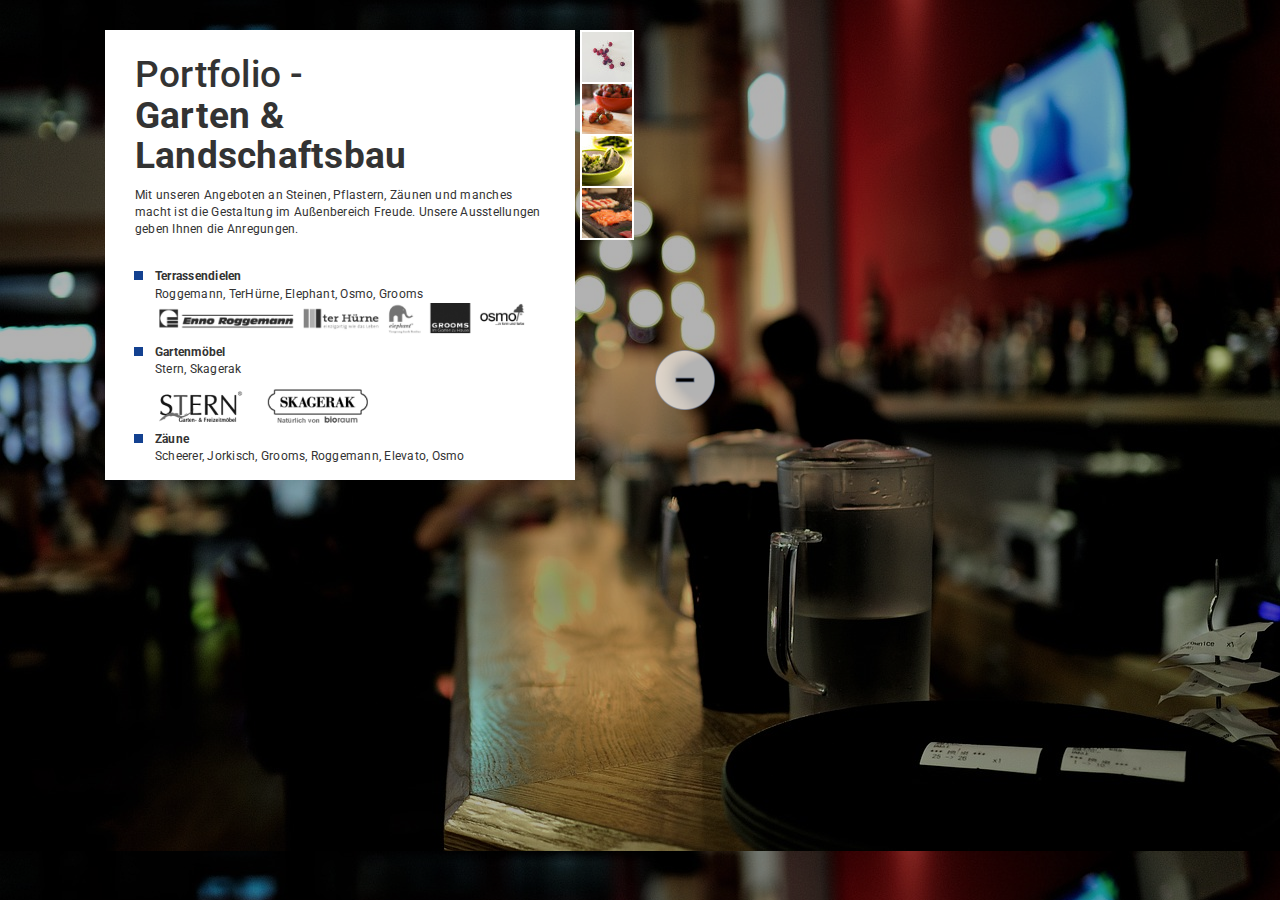
==== index.html @ fa927009 "Rename box.html to index.html" ====
<html>
<head>
  <meta charset="utf-8">
  <title>Portfolio in a box</title>
  <link href="https://maxcdn.bootstrapcdn.com/bootstrap/3.3.5/css/bootstrap.min.css" rel="stylesheet">
  <link rel="stylesheet" type="text/css" href="css/style.css" media="all">
  <style type="text/css">
  #content {background: url('../img/bar.jpg');}
  </style>
</head>
<body>

<div id="content" class="main-section">
  <div class="container">
    <div class="row">

      <main class="col-md-6" role="main">
          <div id="slimpanel" class="">
            <div>
              <a class="select_item" data-item="p1">
                <img src="img/food-50.jpg">
              </a>
            </div>
            <div>
              <a class="select_item" data-item="p2">
                <img src="img/berries-50.jpg">
              </a>
            </div>
            <div>
              <a class="select_item" data-item="p3">
                <img src="img/sushi-50.jpg">
              </a>
            </div>
            <div id="last">
              <a class="select_item" data-item="p4">
                <img src="img/sashimi-50.jpg">
              </a>
            </div>
          </div>

        <div id="box" style="visibility:visible;">
          <div id="projekte-1" class="content_item" data-item="p1" style="display:block">
            <h1>Portfolio -<br /><b> Garten &amp; Landschaftsbau </b></h1>
             <p>Mit unseren Angeboten an Steinen, Pflastern, Zäunen
          und manches macht ist die Gestaltung im
          Außenbereich Freude. Unsere Ausstellungen geben
          Ihnen die Anregungen.</p>
             <ul>
             <li><b>Terrassendielen</b><br />Roggemann, TerHürne, Elephant, Osmo, Grooms
               <img class="img-responsive" src="img/gl-logos1.png"></li>
             <li><b>Gartenmöbel</b><br />Stern, Skagerak</li>
               <img class="img-responsive" src="img/gl-logos2.png"></li>
             <li><b>Zäune</b><br /> Scheerer, Jorkisch, Grooms, Roggemann, Elevato, Osmo</li> </ul>
          </div>
          <div id="projekte-2" class="content_item" data-item="p2">
            <h1>Portfolio -<br /><b> Lorem ipsum</b></h1>
            <p>Lorem ipsum dolor sit amet, sed no iudico deleniti, ignota labore omittantur id usu. Laboramus adolescens appellantur eu qui, postea consetetur vix cu.
              Lorem eripuit et mei, sit illud semper minimum ea, eu diam utinam definitionem mei. Tritani recusabo partiendo ne eos. Usu docendi invenire cu.</p>
          </div>
          <div id="projekte-3" class="content_item" data-item="p3">
            <h1>Portfolio -<br /><b> Dolor sit</b></h1>
            <p>Lorem ipsum dolor sit amet, sed no iudico deleniti, ignota labore omittantur id usu. Laboramus adolescens appellantur eu qui, postea consetetur vix cu.
              Lorem eripuit et mei, sit illud semper minimum ea, eu diam utinam definitionem mei. Tritani recusabo partiendo ne eos. Usu docendi invenire cu.</p>
          </div>
          <div id="projekte-4" class="content_item" data-item="p4">
            <h1>Portfolio -<br /><b> Amet</b></h1>
            <p>Lorem ipsum dolor sit amet, sed no iudico deleniti, ignota labore omittantur id usu. Laboramus adolescens appellantur eu qui, postea consetetur vix cu.
              Lorem eripuit et mei, sit illud semper minimum ea, eu diam utinam definitionem mei. Tritani recusabo partiendo ne eos. Usu docendi invenire cu.</p>
          </div>

      </div>
    </main>


      <aside class="col-md-6">
          <div id="column2">
            <div id="plus" >
              <img id="plusminus" style="left: 0" src="img/plusminus.png" class="">
            </div>
          </div>
      </aside>

    </div>
  </div>
</div>
  <style type="text/css">
  .preload-images {
  background:
        url('img/food.jpg') no-repeat -9999px -9999px,
        url('img/berries.jpg') no-repeat -9999px -9999px,
        url('img/sushi.jpg') no-repeat -9999px -9999px,
        url('img/sashimi.jpg') no-repeat -9999px -9999px,
  }
  </style>
  <div class="preload-images"></div>
  <script src="js/jquery-1.11.2.min.js" type="text/javascript"></script>
  <script src="js/portfolio-box-navi.js" type="text/javascript"></script>
  <script src="https://maxcdn.bootstrapcdn.com/bootstrap/3.3.5/js/bootstrap.min.js"></script>
</body>
</html>
---- css/style.css ----
/**
*    Main CSS
*    --------
*
**/
@import url('http://fonts.googleapis.com/css?family=Roboto:400,100,300&subset=latin,latin-ext');
body {
  margin:0;
  padding:0;
  font-family: 'Roboto', sans-serif;
  -webkit-transition: all 1s ease-in-out;
  -o-transition: all 1s ease-in-out;
  transition: all 1s ease-in-out;
}
#content {
    width:100%;
    min-height: 900px;
    background-size: cover;
    background-repeat: no-repeat;
    position: relative;
}
/*
* Semitransparent overlay
*/
.main-section:after {
content:"";position:absolute;top:0;left:0;z-index:0;width:100%;height:100%;background-color:rgba(0,0,0,0.3)
}
.bgtoggle:after {background-color:rgba(255,255,255,0.1)}
#prodoverlay {text-align:center;min-height:650px;position:relative;top:40%}
/*
* Box
*/
#box {
-webkit-transition: all 1s ease-in-out;
transition: all 1s ease-in-out;
font-size: 12px;
font-family: Roboto;
background:white;
padding:5px 30px;
letter-spacing: 0.02em;
max-width: 470px;
margin-left:15px;
height: 450px;
overflow-y: scroll;
position: relative;
z-index:5;
}
#box ul {padding: 15px}
#box ul li {list-style-image: url('../img/dot.png');padding: 5px}
#box h1 {font-size: 37px}
#box > div{display:none}
#box > div:target{display:block}
/*
* Plus Minus
**/
#plus{cursor:pointer;position:relative;z-index:2;top:350px;width:60px;overflow: hidden}
#plusminus {width:120px;position:relative}
/*
* slimpanel
**/
#slimpanel{max-width:50px;margin-top:2px;position:absolute;z-index:2;left:90%}
#slimpanel> div:last-of-type {
    border-right: 1px solid;
    border-color: pink;
}
#slimpanel {outline:2px solid white}
#slimpanel div:not(#last) {
  border-bottom: 2px solid white;
}
#slimpanel{
-webkit-transition: all 1s cubic-bezier(.91,.1,.48,1.04);
-moz-transition: all 1s cubic-bezier(.91,.1,.48,1.04);
-ms-transition: all 1s cubic-bezier(.91,.1,.48,1.04);
-o-transition: all 1s cubic-bezier(.91,.1,.48,1.04);
transition: all 1s cubic-bezier(.91,.1,.48,1.04);
}
/* slimpanel effects */
.select_item{-webkit-transition: all 0.8s ease-in-out 0s,opacity 0.25s ease-in-out;
  -o-transition: all 0.8s ease-in-out 0s,opacity 0.25s ease-in-out;
  transition: all 0.8s ease-in-out 0s,opacity 0.25s ease-in-out;}
.select_item img:hover, .activeitem img {outline: 2px solid #333;position: relative;z-index: 1}
.shift {left:-60px!important}
.shiftslim{left:0!important}
/*
*        Media MIN
*/
@media(min-width:605px){
#box{left:20px;top:30px;}
#slimpanel{margin-top:32px!important;}
}
@media (min-width: 768px) {
  .container {
    width: 750px;
  }
}
@media (min-width: 992px) {
  .container {
    width: 970px;
  }
}
@media (min-width: 1200px) {
.container {
    width: 1170px;
  }
}

/**
*         Media MAX
**/
@media(max-width:300px){
#box{width:100%;margin-left:0!important;margin-right:50px}
#slimpanel{left:auto!important;right:5px!important}
}
@media(max-width:540px){
#box{margin-left:0!important;margin-right:50px}
}
@media(max-width:590px){
#slimpanel{left:auto!important;right:10px!important}
}
@media(max-width:995px){
#slimpanel{position:absolute;left:90%}
}
@media(max-width:1200px){
#box{margin-right:50px}
}
/*
*         Scrollbar Firefox Chrome
**/
::-webkit-scrollbar {
    width: 7px;
}
::-webkit-scrollbar-track {
    -webkit-box-shadow: inset 0 0 8px rgba(0,0,0,0.3);
}
::-webkit-scrollbar-thumb {
background-color:#333;
}
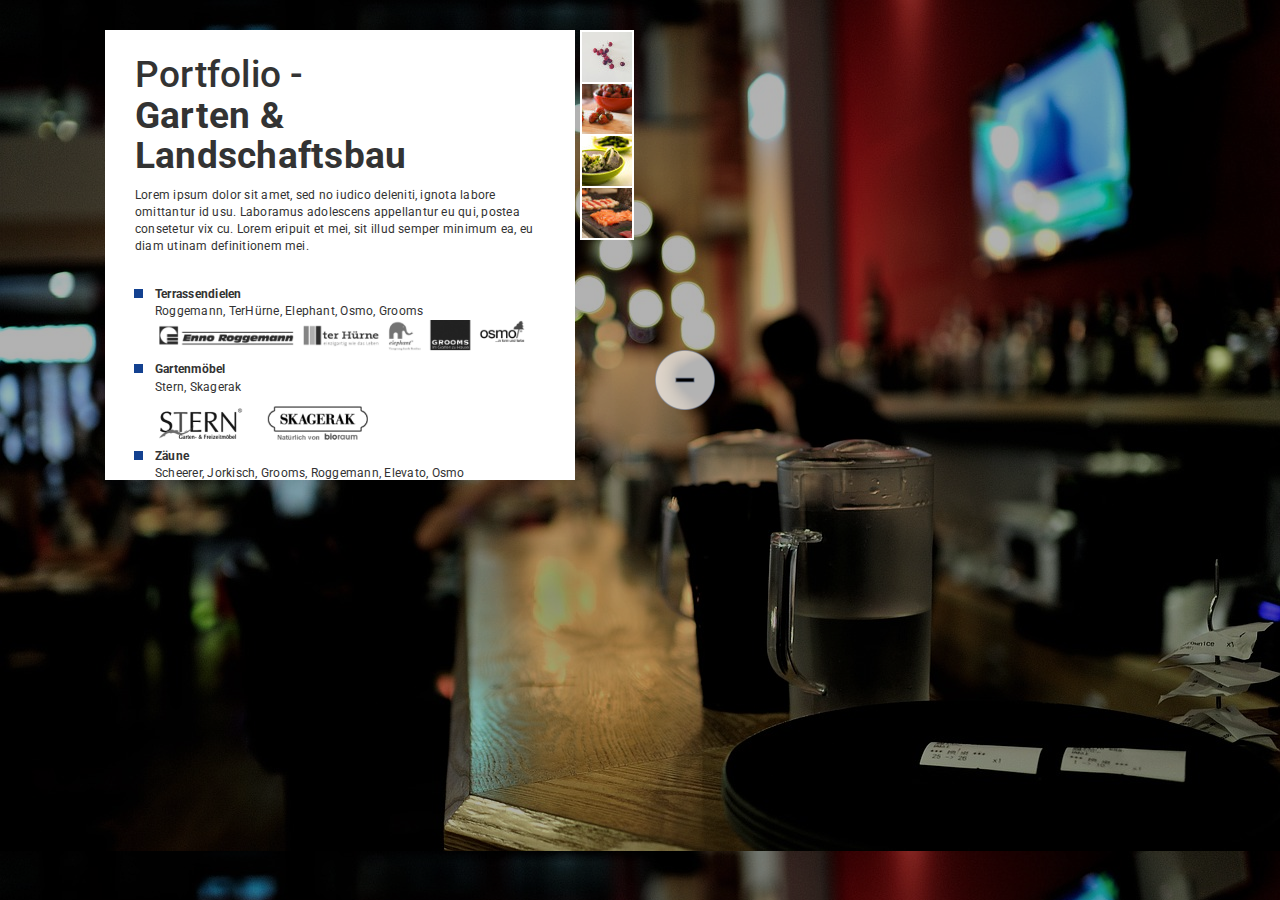
==== commit 88e0cc97: "Update index.html" ====
--- a/index.html
+++ b/index.html
@@ -5,7 +5,7 @@
   <link href="https://maxcdn.bootstrapcdn.com/bootstrap/3.3.5/css/bootstrap.min.css" rel="stylesheet">
   <link rel="stylesheet" type="text/css" href="css/style.css" media="all">
   <style type="text/css">
-  #content {background: url('../img/bar.jpg');}
+  #content {background: url('img/bar.jpg');}
   </style>
 </head>
 <body>
@@ -41,10 +41,8 @@
         <div id="box" style="visibility:visible;">
           <div id="projekte-1" class="content_item" data-item="p1" style="display:block">
             <h1>Portfolio -<br /><b> Garten &amp; Landschaftsbau </b></h1>
-             <p>Mit unseren Angeboten an Steinen, Pflastern, Zäunen
-          und manches macht ist die Gestaltung im
-          Außenbereich Freude. Unsere Ausstellungen geben
-          Ihnen die Anregungen.</p>
+             <p>Lorem ipsum dolor sit amet, sed no iudico deleniti, ignota labore omittantur id usu. Laboramus adolescens appellantur eu qui, postea consetetur vix cu.
+              Lorem eripuit et mei, sit illud semper minimum ea, eu diam utinam definitionem mei.</p>
              <ul>
              <li><b>Terrassendielen</b><br />Roggemann, TerHürne, Elephant, Osmo, Grooms
                <img class="img-responsive" src="img/gl-logos1.png"></li>
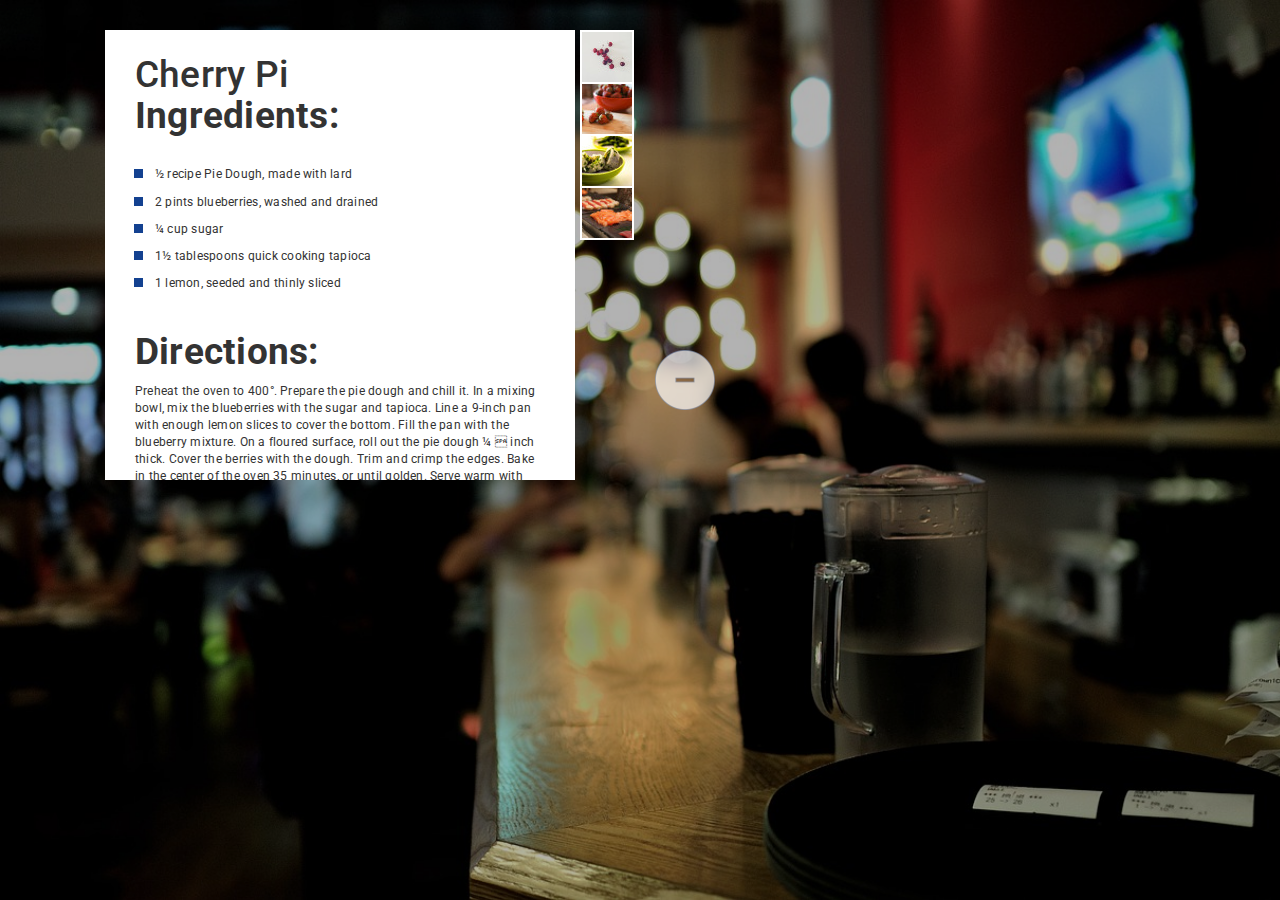
==== commit fac40193: "omg" ====
--- a/index.html
+++ b/index.html
@@ -40,20 +40,61 @@
 
         <div id="box" style="visibility:visible;">
           <div id="projekte-1" class="content_item" data-item="p1" style="display:block">
-            <h1>Portfolio -<br /><b> Garten &amp; Landschaftsbau </b></h1>
-             <p>Lorem ipsum dolor sit amet, sed no iudico deleniti, ignota labore omittantur id usu. Laboramus adolescens appellantur eu qui, postea consetetur vix cu.
-              Lorem eripuit et mei, sit illud semper minimum ea, eu diam utinam definitionem mei.</p>
-             <ul>
-             <li><b>Terrassendielen</b><br />Roggemann, TerHürne, Elephant, Osmo, Grooms
-               <img class="img-responsive" src="img/gl-logos1.png"></li>
-             <li><b>Gartenmöbel</b><br />Stern, Skagerak</li>
-               <img class="img-responsive" src="img/gl-logos2.png"></li>
-             <li><b>Zäune</b><br /> Scheerer, Jorkisch, Grooms, Roggemann, Elevato, Osmo</li> </ul>
+
+            <h1>Cherry Pi</br><b>Ingredients:</b></h1>
+<ul>
+        <li>½  recipe  Pie  Dough,  made  with  lard </li>
+        <li>2  pints  blueberries,  washed  and  drained </li>
+        <li>¼  cup  sugar</li>
+        <li>1½  tablespoons  quick  cooking  tapioca </li>
+        <li>1  lemon,  seeded  and  thinly  sliced </li>
+</ul>
+          <h1><b>Directions:</b></h1>
+            <p>
+
+              Preheat  the  oven  to  400°.
+
+Prepare  the  pie  dough  and  chill  it.
+
+In  a  mixing  bowl,  mix  the  blueberries  with  the  sugar  and  tapioca.
+
+Line  a  9-inch  pan  with  enough  lemon  slices  to  cover  the  bottom.
+
+Fill  the  pan  with  the  blueberry  mixture.
+
+On  a  floured  surface,  roll  out  the  pie  dough  ¼    inch  thick.
+
+Cover  the  berries  with  the  dough.  Trim  and  crimp  the  edges.
+
+Bake  in  the  center  of  the  oven  35  minutes,  or  until  golden.
+
+Serve  warm  with  vanilla  ice  cream  or  the  rose  hip  variatio.
+
+            </p>
+
           </div>
           <div id="projekte-2" class="content_item" data-item="p2">
-            <h1>Portfolio -<br /><b> Lorem ipsum</b></h1>
-            <p>Lorem ipsum dolor sit amet, sed no iudico deleniti, ignota labore omittantur id usu. Laboramus adolescens appellantur eu qui, postea consetetur vix cu.
-              Lorem eripuit et mei, sit illud semper minimum ea, eu diam utinam definitionem mei. Tritani recusabo partiendo ne eos. Usu docendi invenire cu.</p>
+    <h1>Strawberry Pi</br><b>Ingredients:</b></h1>
+          <ul>
+            <li>1 cup sugar</li>
+            <li>1 1⁄4 cups water</li>
+            <li>2 tablespoons cornstarch</li>
+            <li>1⁄4 cup strawberry gelatin powder (recommend Jello)</li>
+            <li>4 cups fresh strawberries, halved</li>
+            <li>1 9-inch baked pie crust</li>
+          </ul>
+    <h1><b>Directions:</b></h1>
+
+          <p>
+              Bring sugar, water and cornstarch to a boil over medium heat.
+Cook stirring constantly for 1 minute or until thickened.
+Stir in strawberry gelatin until dissolved.
+Remove from heat; chill 2 hours.
+Arrange strawberries in pastry shell and pour gelatin mixture over.
+Cover and chill 2-4 hours.
+Serve pie with whipped cream if desired.
+</p>
+
           </div>
           <div id="projekte-3" class="content_item" data-item="p3">
             <h1>Portfolio -<br /><b> Dolor sit</b></h1>
@@ -61,11 +102,19 @@
               Lorem eripuit et mei, sit illud semper minimum ea, eu diam utinam definitionem mei. Tritani recusabo partiendo ne eos. Usu docendi invenire cu.</p>
           </div>
           <div id="projekte-4" class="content_item" data-item="p4">
-            <h1>Portfolio -<br /><b> Amet</b></h1>
-            <p>Lorem ipsum dolor sit amet, sed no iudico deleniti, ignota labore omittantur id usu. Laboramus adolescens appellantur eu qui, postea consetetur vix cu.
-              Lorem eripuit et mei, sit illud semper minimum ea, eu diam utinam definitionem mei. Tritani recusabo partiendo ne eos. Usu docendi invenire cu.</p>
+
+            <h1>Pasta Carbonara -<br /><b> Ingredients: </b></h1>
+             <p></p>
+             <ul>
+              <li>5  tablespoons  extra  virgin  olive  oil </li>
+              <li>4  large  or  5  small  eggs,  at  room  temperature </li>
+              <li>½  cup  fresh  ricotta  cheese,  at  room  temperature</li>
+             </ul>
+             <h1><b>Directions: </b></h1>
+             <p>Warm  the  bacon  in  the  olive  oil  in  a  12-inch  skillet  or  3-quart  sauté  pan  over  low  heat.
+                 It  should  gradually  render  a  little  fat,  which  will  mix  with  the  oil.  </p>
+
           </div>
-
       </div>
     </main>
 
--- a/css/style.css
+++ b/css/style.css
@@ -15,7 +15,7 @@
 #content {
     width:100%;
     min-height: 900px;
-    background-size: cover;
+    background-size: cover !important;
     background-repeat: no-repeat;
     position: relative;
 }
